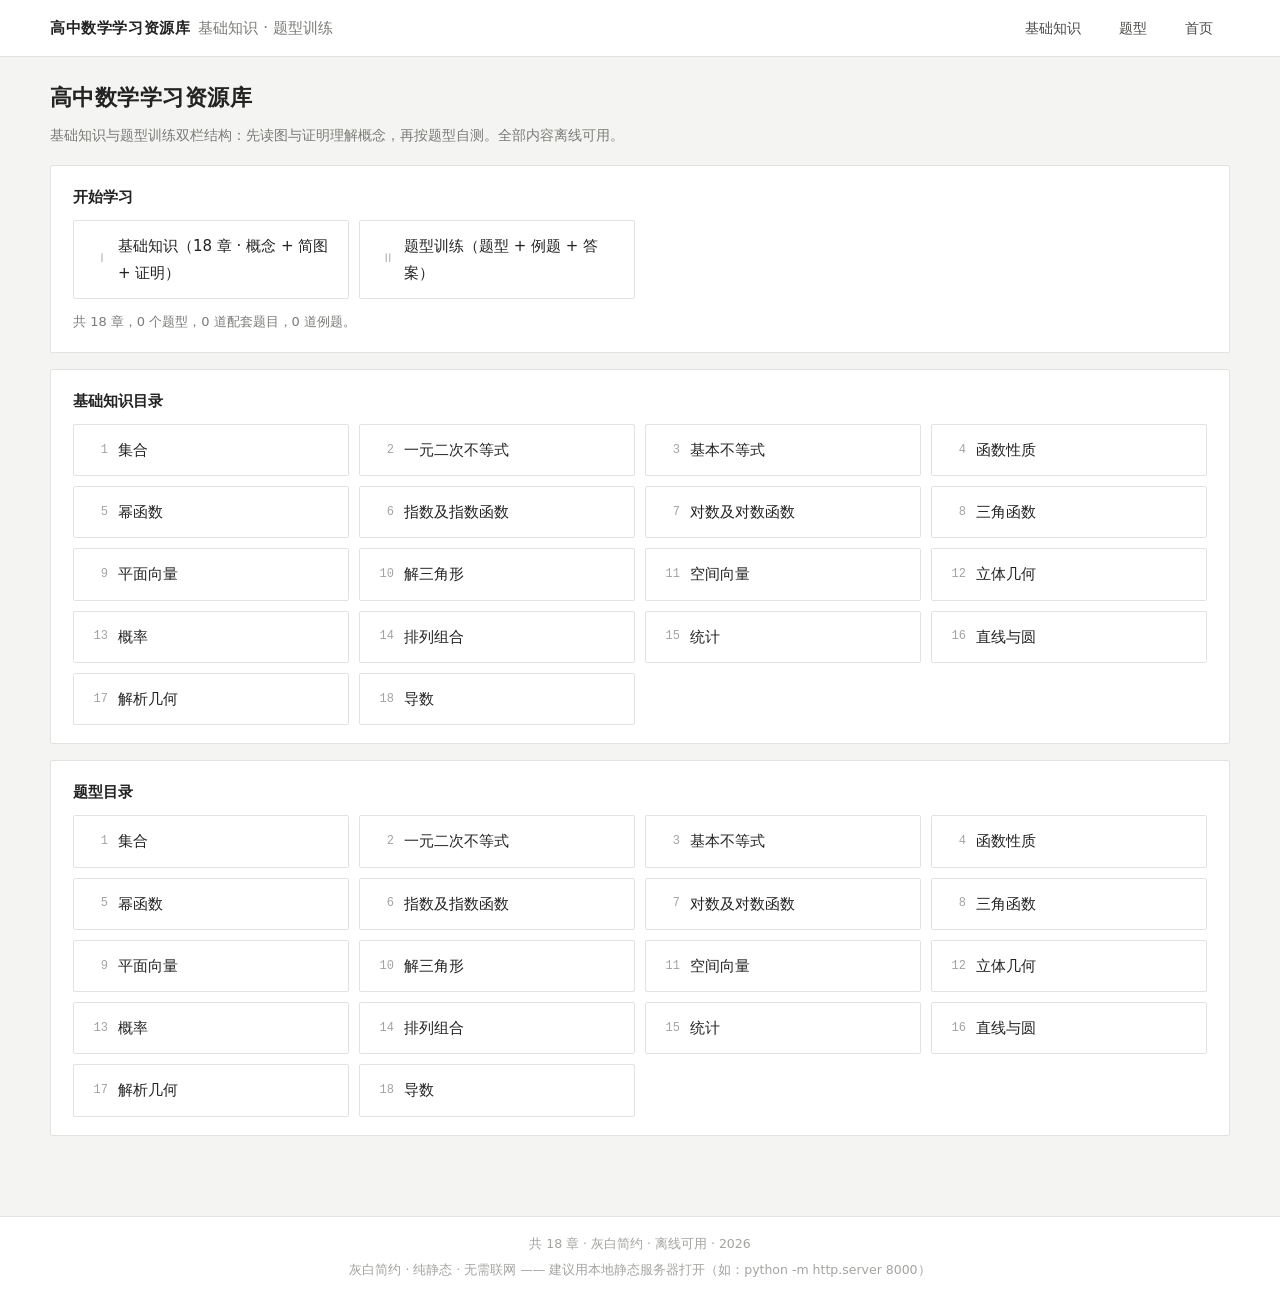
==== index.html @ 07bdcdfe "发布高中数学学习资源库静态站点 纯静态、零依赖，使用 hash 路由与相对路径，适配 GitHub Pages 与移动端。  Co-Authored-By: Claude Opus 5 (1M con" ====
<!DOCTYPE html>
<html lang="zh-CN">
<head>
<meta charset="utf-8">
<meta name="viewport" content="width=device-width, initial-scale=1">
<title>高中数学学习资源库</title>
<meta name="description" content="高中数学基础知识与题型训练资源库：概念梳理、辅助简图、证明推导、题型配套练习与解析。离线可用。">
<link rel="stylesheet" href="css/styles.css">
<link rel="stylesheet" href="css/math.css">
</head>
<body>

<header class="site-header">
  <div class="site-header__inner">
    <div class="brand">高中数学学习资源库<span id="brand-sub">基础知识 · 题型训练</span></div>
    <nav class="main-nav">
      <a id="nav-knowledge" href="#/knowledge">基础知识</a>
      <a id="nav-types" href="#/types">题型</a>
      <a href="#/">首页</a>
    </nav>
  </div>
</header>

<div class="layout" id="layout">
  <aside class="sidebar" id="sidebar" hidden></aside>
  <main class="content" id="main" aria-live="polite"></main>
</div>

<footer class="site-footer">
  <span id="footer-note">高中数学学习资源库</span>
  <div style="margin-top:4px">灰白简约 · 纯静态 · 无需联网 —— 建议用本地静态服务器打开（如：python -m http.server 8000）</div>
</footer>

<!-- 1) 数据注册中心 + 章节目录 -->
<script src="js/data/manifest.js"></script>
<!-- 2) 核心程序 -->
<script src="js/math.js"></script>
<script src="js/illustrations.js"></script>
<script src="js/illustrations-data.js"></script>
<script src="js/app.js"></script>
<!-- 3) 章节内容文件（js/data/k-*.js 与 t-*.js）由 app.js 按需动态加载 -->

</body>
</html>
---- css/styles.css ----
/* ===========================================================
   学习网站构建 · 高中数学学习资源库
   styles.css —— 简约灰白主题
   =========================================================== */

:root {
  --bg: #f4f4f2;
  --surface: #ffffff;
  --surface-2: #fafaf8;
  --line: #e2e2df;
  --line-strong: #cfcfca;
  --ink: #232323;
  --ink-2: #4a4a48;
  --ink-3: #7b7b78;
  --ink-4: #a3a3a0;
  --accent: #3f3f3d;
  --ok: #3f6b52;
  --warn: #8a6d3b;
  --bad: #8c4a42;
  --radius: 2px;
  --font: "Segoe UI", "Microsoft YaHei", "PingFang SC", "Hiragino Sans GB", system-ui, sans-serif;
  --math-font: "Cambria Math", "Latin Modern Math", "STIX Two Math", "Times New Roman", "Cambria", serif;
  --mono: "Cascadia Mono", Consolas, "Courier New", monospace;
}

* { box-sizing: border-box; }

html, body { height: 100%; }

body {
  margin: 0;
  background: var(--bg);
  color: var(--ink);
  font-family: var(--font);
  font-size: 15px;
  line-height: 1.75;
  -webkit-font-smoothing: antialiased;
}

a { color: var(--accent); text-decoration: none; }
a:hover { text-decoration: underline; }

/* ---------- 页头 ---------- */
.site-header {
  background: var(--surface);
  border-bottom: 1px solid var(--line);
  position: sticky;
  top: 0;
  z-index: 20;
}
.site-header__inner {
  max-width: 1220px;
  margin: 0 auto;
  padding: 0 20px;
  height: 56px;
  display: flex;
  align-items: center;
  gap: 26px;
}
.brand {
  font-size: 15px;
  font-weight: 600;
  letter-spacing: .04em;
  color: var(--ink);
  white-space: nowrap;
}
.brand span { color: var(--ink-3); font-weight: 400; margin-left: 8px; letter-spacing: 0; }
.main-nav { display: flex; gap: 4px; margin-left: auto; }
.main-nav a {
  padding: 6px 16px;
  border: 1px solid transparent;
  border-radius: var(--radius);
  color: var(--ink-2);
  font-size: 14px;
  text-decoration: none;
  transition: background .12s, color .12s, border-color .12s;
}
.main-nav a:hover { background: var(--surface-2); text-decoration: none; }
.main-nav a.is-active {
  color: var(--ink);
  font-weight: 600;
  border-color: var(--line-strong);
  background: var(--surface-2);
}

/* ---------- 布局 ---------- */
.layout {
  max-width: 1220px;
  margin: 0 auto;
  padding: 22px 20px 64px;
  display: grid;
  grid-template-columns: 232px minmax(0, 1fr);
  gap: 26px;
  align-items: start;
}
.layout--full { grid-template-columns: minmax(0, 1fr); }
.layout--full .sidebar { display: none; }

/* ---------- 侧栏 ---------- */
.sidebar {
  position: sticky;
  top: 78px;
  max-height: calc(100vh - 100px);
  overflow-y: auto;
  background: var(--surface);
  border: 1px solid var(--line);
  border-radius: var(--radius);
  padding: 14px 0;
}
.sidebar__title {
  font-size: 12px;
  letter-spacing: .12em;
  color: var(--ink-4);
  padding: 0 16px 8px;
  text-transform: uppercase;
}
.sidebar__list { list-style: none; margin: 0; padding: 0; }
.sidebar__list a {
  display: flex;
  gap: 8px;
  padding: 6px 16px;
  color: var(--ink-2);
  font-size: 13.5px;
  border-left: 2px solid transparent;
  text-decoration: none;
}
.sidebar__list a:hover { background: var(--surface-2); text-decoration: none; }
.sidebar__list a.is-active {
  color: var(--ink);
  font-weight: 600;
  border-left-color: var(--accent);
  background: var(--surface-2);
}
.sidebar__num {
  color: var(--ink-4);
  font-family: var(--mono);
  font-size: 12px;
  min-width: 18px;
  text-align: right;
}
.sidebar__group {
  padding: 14px 16px 4px;
  font-size: 11.5px;
  letter-spacing: .1em;
  color: var(--ink-4);
  border-top: 1px solid var(--line);
  margin-top: 8px;
}
.sidebar__group:first-child { border-top: 0; margin-top: 0; }

/* ---------- 内容区 ---------- */
.content { min-width: 0; }
.page-head { margin-bottom: 18px; }
.page-head h1 {
  font-size: 22px;
  font-weight: 600;
  margin: 0 0 6px;
  letter-spacing: .02em;
}
.page-head p { margin: 0; color: var(--ink-3); font-size: 13.5px; }

.card {
  background: var(--surface);
  border: 1px solid var(--line);
  border-radius: var(--radius);
  padding: 18px 22px;
  margin-bottom: 16px;
}
.card__head {
  display: flex;
  align-items: baseline;
  gap: 10px;
  margin: 0 0 10px;
}
.card__head h2, .card__head h3 {
  font-size: 15px;
  font-weight: 600;
  margin: 0;
}
.card__head .tag { margin-left: auto; }

.sub-title {
  font-size: 13px;
  font-weight: 600;
  color: var(--ink-2);
  margin: 18px 0 6px;
  padding-bottom: 4px;
  border-bottom: 1px solid var(--line);
}
.sub-title:first-child { margin-top: 0; }

.tag {
  display: inline-block;
  font-size: 11.5px;
  color: var(--ink-3);
  border: 1px solid var(--line);
  border-radius: var(--radius);
  padding: 0 7px;
  line-height: 18px;
  white-space: nowrap;
  background: var(--surface-2);
}
.tag--ok { color: var(--ok); border-color: #cfdcd4; background: #f4f8f5; }
.tag--warn { color: var(--warn); border-color: #e0d8c4; background: #faf7f0; }
.tag--bad { color: var(--bad); border-color: #e0ccc9; background: #faf3f2; }

/* ---------- 文本与公式 ---------- */
.content p { margin: 0 0 8px; }
.content ul, .content ol { margin: 6px 0 10px; padding-left: 20px; }
.content li { margin: 3px 0; }
.muted { color: var(--ink-3); }
.small { font-size: 13px; }
.mono { font-family: var(--mono); }
b, strong { font-weight: 600; }

math { font-family: var(--math-font); font-size: 1.06em; }
math.math-block { display: block; margin: 10px 0; text-align: center; }
.mtable-host math { font-size: 1.02em; }

/* ---------- 折叠块 ---------- */
details.block {
  border: 1px solid var(--line);
  border-radius: var(--radius);
  background: var(--surface);
  margin: 10px 0;
  overflow: hidden;
}
details.block > summary {
  cursor: pointer;
  padding: 8px 14px;
  font-size: 13.5px;
  color: var(--ink-2);
  background: var(--surface-2);
  list-style: none;
  display: flex;
  align-items: center;
  gap: 8px;
  user-select: none;
}
details.block > summary::-webkit-details-marker { display: none; }
details.block > summary::before {
  content: "▸";
  color: var(--ink-4);
  font-size: 11px;
  transition: transform .12s;
}
details.block[open] > summary::before { transform: rotate(90deg); }
details.block > summary:hover { color: var(--ink); }
details.block .block__body { padding: 12px 16px; border-top: 1px solid var(--line); }

/* ---------- 证明 ---------- */
.proof { border-left: 2px solid var(--line-strong); padding-left: 14px; margin: 10px 0; }
.proof__title { font-size: 13px; font-weight: 600; color: var(--ink-2); margin-bottom: 4px; }
.proof__steps { margin: 0; padding-left: 20px; }
.proof__steps li { margin: 4px 0; }
.proof__qed { text-align: right; color: var(--ink-3); font-size: 13px; }

/* ---------- 图（SVG 简图） ---------- */
figure.fig {
  margin: 14px 0;
  border: 1px solid var(--line);
  border-radius: var(--radius);
  background: var(--surface-2);
  padding: 12px;
}
figure.fig svg { display: block; width: 100%; height: auto; max-width: 520px; margin: 0 auto; background: transparent; }
figure.fig figcaption {
  font-size: 12.5px;
  color: var(--ink-3);
  text-align: center;
  margin-top: 8px;
  line-height: 1.6;
}
.fig-grid { display: grid; grid-template-columns: repeat(auto-fit, minmax(230px, 1fr)); gap: 12px; }
.fig-grid figure.fig { margin: 0; }

/* SVG 内部样式 */
.fig svg text { font-family: var(--font); font-size: 12px; fill: var(--ink-2); }
.fig svg .ax { stroke: #b9b9b4; stroke-width: 1; }
.fig svg .grid { stroke: #ececea; stroke-width: 1; }
.fig svg .curve { fill: none; stroke: #3a3a38; stroke-width: 1.8; }
.fig svg .curve--soft { stroke: #9a9a96; stroke-width: 1.3; stroke-dasharray: 4 4; }
.fig svg .fill-soft { fill: #e8e8e4; stroke: none; }
.fig svg .pt { fill: #ffffff; stroke: #3a3a38; stroke-width: 1.4; }
.fig svg .pt--solid { fill: #3a3a38; }
.fig svg .hl { stroke: #6b6b66; stroke-width: 1.2; stroke-dasharray: 3 3; }
.fig svg .lbl { fill: var(--ink); font-size: 12.5px; }
.fig svg .lbl--sm { font-size: 11px; fill: var(--ink-3); }
.fig svg .shape { fill: #f0f0ec; stroke: #4a4a48; stroke-width: 1.4; }
.fig svg .shape--dark { fill: #dedad4; stroke: #4a4a48; stroke-width: 1.4; }
.fig svg .arc { fill: none; stroke: #6b6b66; stroke-width: 1.3; }
.fig svg .vec { stroke: #3a3a38; stroke-width: 1.6; }

/* ---------- 题型列表（主界面） ---------- */
.type-list { display: grid; grid-template-columns: repeat(auto-fill, minmax(320px, 1fr)); gap: 14px; }
.type-card {
  background: var(--surface);
  border: 1px solid var(--line);
  border-radius: var(--radius);
  padding: 16px 18px;
  display: flex;
  flex-direction: column;
  gap: 8px;
}
.type-card__head { display: flex; align-items: baseline; gap: 8px; }
.type-card__idx { font-family: var(--mono); font-size: 12px; color: var(--ink-4); }
.type-card__name { font-size: 15px; font-weight: 600; }
.type-card__desc { color: var(--ink-2); font-size: 13.5px; }
.type-card__meta { display: flex; flex-wrap: wrap; gap: 6px; align-items: center; }
.type-card__actions { margin-top: auto; display: flex; gap: 12px; padding-top: 4px; }
.type-card__actions a { font-size: 13.5px; }

.chip-row { display: flex; flex-wrap: wrap; gap: 6px; margin: 6px 0 0; }
.chip {
  font-size: 12.5px;
  color: var(--ink-2);
  background: var(--surface-2);
  border: 1px solid var(--line);
  border-radius: var(--radius);
  padding: 2px 9px;
  cursor: pointer;
}
.chip:hover { border-color: var(--line-strong); color: var(--ink); }
.chip.is-active { background: var(--accent); border-color: var(--accent); color: #fff; }

/* ---------- 按钮 ---------- */
.btn {
  font-family: inherit;
  font-size: 13px;
  color: var(--ink-2);
  background: var(--surface);
  border: 1px solid var(--line-strong);
  border-radius: var(--radius);
  padding: 4px 12px;
  cursor: pointer;
  transition: background .12s, color .12s;
}
.btn:hover { background: var(--surface-2); color: var(--ink); }
.btn--primary { background: var(--accent); border-color: var(--accent); color: #fff; }
.btn--primary:hover { background: #2c2c2a; color: #fff; }
.btn:disabled { opacity: .5; cursor: default; }
.btn-row { display: flex; flex-wrap: wrap; gap: 8px; align-items: center; margin-top: 10px; }

/* ---------- 题目 ---------- */
.q-list { counter-reset: q; }
.q {
  border-top: 1px solid var(--line);
  padding: 16px 0 4px;
}
.q:first-child { border-top: 0; padding-top: 4px; }
.q__head { display: flex; align-items: baseline; gap: 8px; flex-wrap: wrap; }
.q__no { font-weight: 600; font-size: 14px; }
.q__stem { margin: 6px 0 8px; }
.q__opts { list-style: none; margin: 0 0 8px; padding: 0; display: grid; gap: 4px; }
.q__opts li { display: flex; gap: 8px; }
.q__opts .opt-key { font-family: var(--mono); color: var(--ink-3); }
.blank {
  font-family: var(--mono);
  font-size: 14px;
  color: var(--ink);
  border: 0;
  border-bottom: 1px solid var(--line-strong);
  background: transparent;
  padding: 2px 4px;
  width: 170px;
  outline: none;
}
.blank:focus { border-bottom-color: var(--accent); }
.blank.is-blank {
  display: inline-block;
  width: 62px;
  color: var(--ink-3);
  text-align: center;
  vertical-align: baseline;
}
.blank.is-ok { border-bottom-color: var(--ok); color: var(--ok); }
.blank.is-bad { border-bottom-color: var(--bad); color: var(--bad); }
textarea.answer-input {
  width: 100%;
  min-height: 78px;
  font-family: inherit;
  font-size: 14px;
  line-height: 1.7;
  color: var(--ink);
  background: var(--surface-2);
  border: 1px solid var(--line);
  border-radius: var(--radius);
  padding: 8px 10px;
  resize: vertical;
  outline: none;
}
textarea.answer-input:focus { border-color: var(--line-strong); background: #fff; }
.feedback { font-size: 13px; margin-top: 6px; min-height: 20px; }
.feedback.is-ok { color: var(--ok); }
.feedback.is-bad { color: var(--bad); }
.q__tools { display: flex; gap: 8px; align-items: center; flex-wrap: wrap; }
.q__status { font-size: 12px; color: var(--ink-4); }
.q.is-done .q__no::after { content: " ✓"; color: var(--ok); font-size: 12px; }

details.solution { margin-top: 8px; }
details.solution > summary {
  cursor: pointer;
  font-size: 13px;
  color: var(--ink-2);
  padding: 4px 0;
  list-style: none;
}
details.solution > summary::-webkit-details-marker { display: none; }
details.solution > summary::before { content: "答案与解析 ▸ "; color: var(--ink-4); font-size: 12px; }
details.solution[open] > summary::before { content: "答案与解析 ▾ "; }
details.solution .solution__body {
  border-left: 2px solid var(--line);
  padding: 4px 0 4px 12px;
  margin: 4px 0 8px;
  font-size: 14px;
}
.answer-line { margin: 0 0 6px; }
.answer-line .k { color: var(--ink-3); margin-right: 6px; }

/* ---------- 例题 / 答案 副界面 ---------- */
.subtabs { display: flex; gap: 4px; border-bottom: 1px solid var(--line); margin-bottom: 16px; }
.subtabs a {
  padding: 8px 16px;
  font-size: 14px;
  color: var(--ink-3);
  border: 1px solid transparent;
  border-bottom: 2px solid transparent;
  margin-bottom: -1px;
  text-decoration: none;
}
.subtabs a:hover { color: var(--ink); text-decoration: none; }
.subtabs a.is-active { color: var(--ink); font-weight: 600; border-bottom-color: var(--accent); }

.ex { border-top: 1px solid var(--line); padding: 16px 0; }
.ex:first-of-type { border-top: 0; padding-top: 4px; }
.ex__head { display: flex; gap: 8px; align-items: baseline; flex-wrap: wrap; }
.ex__no { font-weight: 600; }
.ex__body { margin-top: 6px; }

/* ---------- 表格 ---------- */
table.tbl {
  width: 100%;
  border-collapse: collapse;
  font-size: 13.5px;
  margin: 10px 0;
}
table.tbl th, table.tbl td {
  border: 1px solid var(--line);
  padding: 6px 10px;
  text-align: left;
  vertical-align: top;
}
table.tbl th { background: var(--surface-2); font-weight: 600; }

/* ---------- 进度条 ---------- */
.progress { display: flex; align-items: center; gap: 10px; font-size: 12.5px; color: var(--ink-3); }
.progress__bar { flex: 1; height: 4px; background: var(--line); border-radius: 2px; overflow: hidden; min-width: 80px; }
.progress__bar i { display: block; height: 100%; background: var(--ink-3); width: 0; transition: width .2s; }

/* ---------- 目录页 ---------- */
.toc-grid { display: grid; grid-template-columns: repeat(auto-fill, minmax(250px, 1fr)); gap: 10px; }
.toc-grid a {
  display: flex;
  gap: 10px;
  background: var(--surface);
  border: 1px solid var(--line);
  border-radius: var(--radius);
  padding: 12px 14px;
  color: var(--ink);
  text-decoration: none;
  align-items: center;
}
.toc-grid a:hover { border-color: var(--line-strong); text-decoration: none; }
.toc-grid .sidebar__num { min-width: 20px; }

/* ---------- 页脚 ---------- */
.site-footer {
  border-top: 1px solid var(--line);
  background: var(--surface);
  color: var(--ink-4);
  font-size: 12.5px;
  padding: 16px 20px;
  text-align: center;
}
.site-footer a { color: var(--ink-3); }

/* ---------- 提示条 ---------- */
.notice {
  border: 1px solid var(--line);
  border-left: 2px solid var(--line-strong);
  background: var(--surface-2);
  padding: 10px 14px;
  font-size: 13px;
  color: var(--ink-2);
  border-radius: var(--radius);
  margin-bottom: 14px;
}
.notice--err { border-left-color: var(--bad); color: var(--bad); background: #faf3f2; }

/* ---------- 响应式 ---------- */
@media (max-width: 900px) {
  .layout { grid-template-columns: minmax(0, 1fr); padding-top: 14px; }
  .sidebar { position: static; max-height: none; order: 2; }
  .content { order: 1; }
  .site-header__inner { gap: 12px; }
  .brand span { display: none; }
}
@media (max-width: 560px) {
  body { font-size: 14.5px; }
  .card { padding: 14px; }
  .type-list { grid-template-columns: 1fr; }
  .main-nav a { padding: 6px 10px; font-size: 13px; }
  .blank { width: 120px; }
}

@media print {
  .site-header, .sidebar, .subtabs, .btn, .site-footer { display: none !important; }
  .layout { display: block; }
  details.solution, details.block { display: block; }
  details.solution[open] > summary::before { content: "答案与解析 "; }
}
---- css/math.css ----
/* ===========================================================
   math.css —— 数学排版层
   公式使用浏览器原生 MathML 排版（Chromium 109+ / Firefox / Safari 均支持）。
   本文件只负责：字体、行高、块级公式间距、小屏适配与兜底提示。
   =========================================================== */

math {
  font-family: "Cambria Math", "Latin Modern Math", "STIX Two Math", "Times New Roman", "Cambria", "Songti SC", "SimSun", serif;
  font-size: 1.05em;
  line-height: 1.2;
  display: inline-block;
  vertical-align: -0.18em;
}

math[display="block"] {
  display: block;
  margin: 12px auto;
  text-align: center;
  vertical-align: baseline;
  font-size: 1.1em;
  overflow-x: auto;
  overflow-y: hidden;
  max-width: 100%;
}

/* 分数、根式、上下限的可读性 */
math mfrac { padding: 0 .12em; }
math msqrt, math mroot { padding: 0 .08em; }
math munder > mi, math mover > mi, math munderover > mi { font-style: normal; }
math mtable { margin: 2px 0; }
math mtext { font-family: "Segoe UI", "Microsoft YaHei", system-ui, sans-serif; font-size: .95em; }
math mi { font-style: italic; }
math mi[mathvariant="normal"] { font-style: normal; }

/* 公式在行内不换行、过长时可横向滚动 */
.content p math, .content li math:not([display="block"]) { max-width: 100%; }

/* 不支持 MathML 的旧内核兜底：仍是可读的文本 */
@supports not (math-style: normal) {
  math { font-family: var(--math-font); white-space: nowrap; }
}

/* 打印 */
@media print {
  math[display="block"] { overflow: visible; }
}
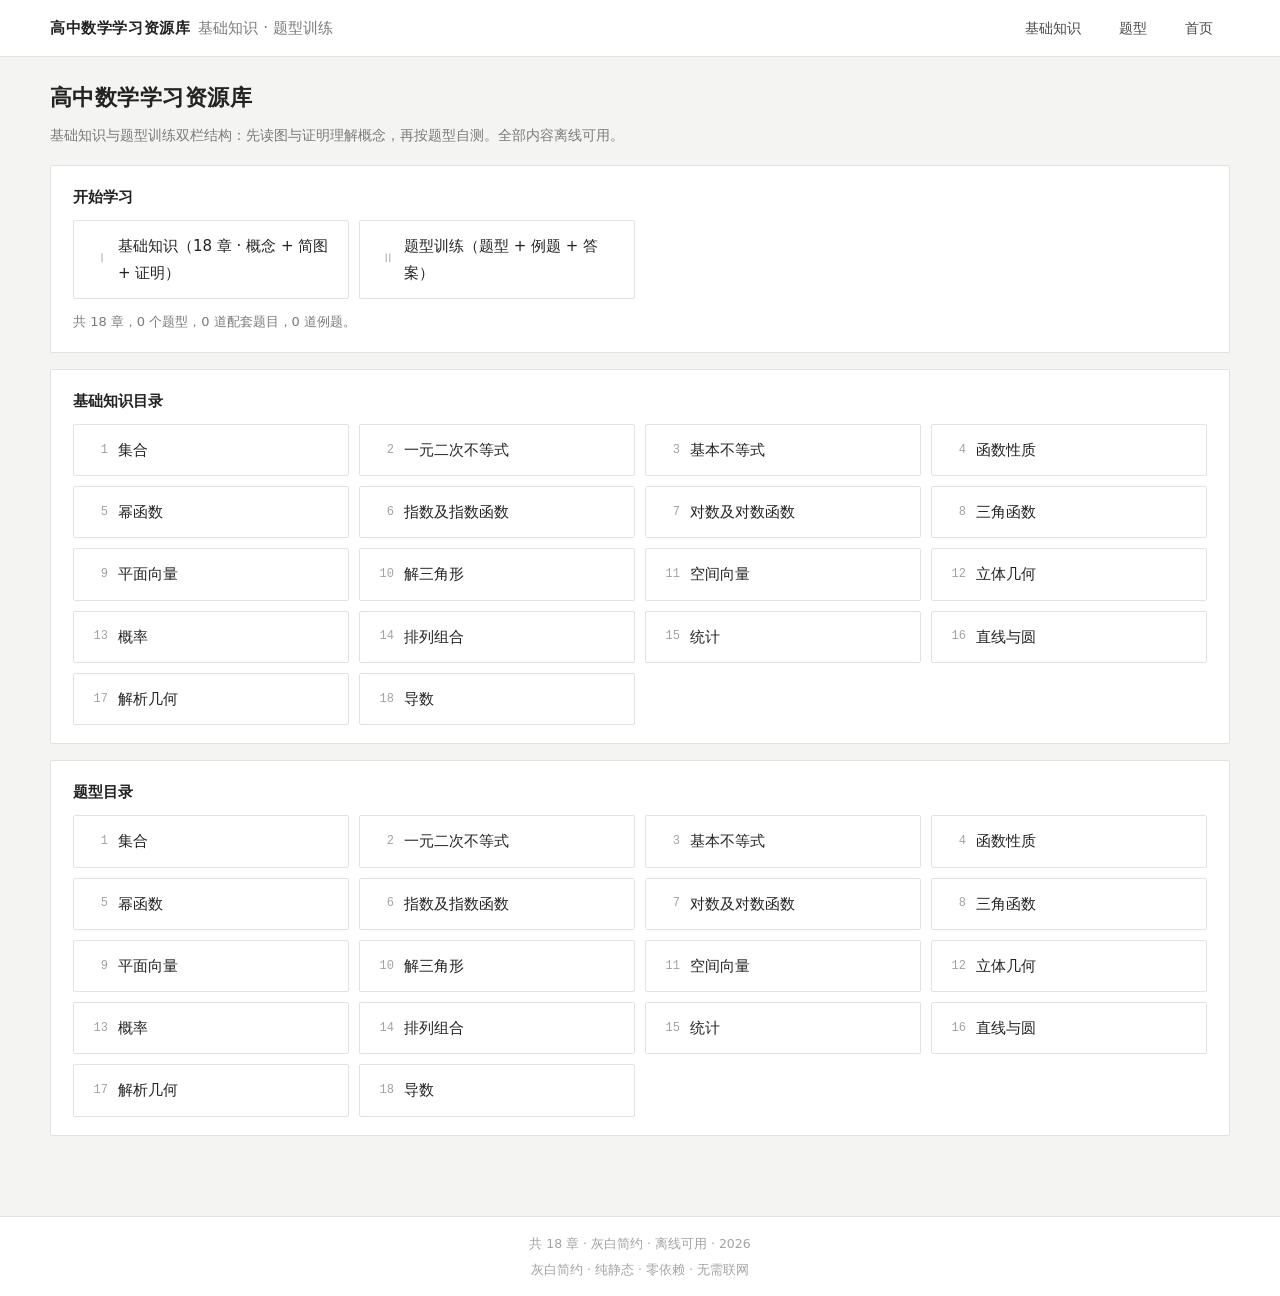
==== commit bf1c9820: "页脚移除本地服务器提示，改为零依赖说明 Co-Authored-By: Claude Opus 5 (1M context) <noreply@anthropic.com>" ====
--- a/index.html
+++ b/index.html
@@ -28,7 +28,7 @@
 
 <footer class="site-footer">
   <span id="footer-note">高中数学学习资源库</span>
-  <div style="margin-top:4px">灰白简约 · 纯静态 · 无需联网 —— 建议用本地静态服务器打开（如：python -m http.server 8000）</div>
+  <div style="margin-top:4px">灰白简约 · 纯静态 · 零依赖 · 无需联网</div>
 </footer>
 
 <!-- 1) 数据注册中心 + 章节目录 -->
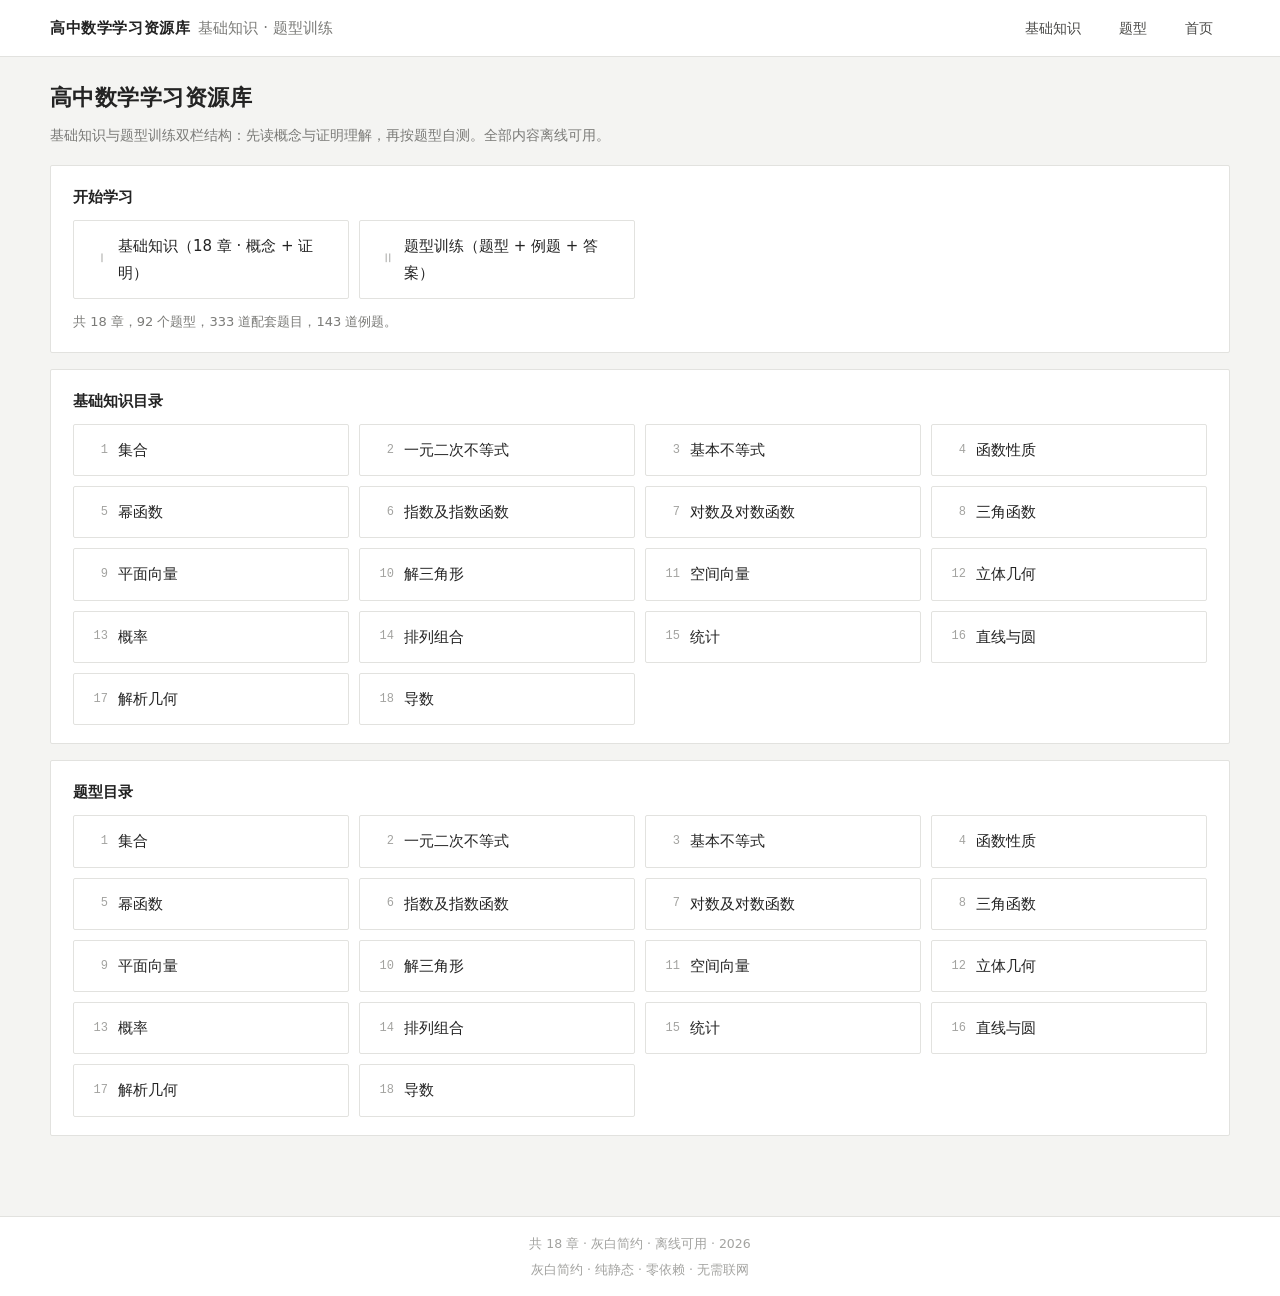
==== commit 01a8a88d: "删除全部简图并修复首页统计 1. 删除所有简图相关文件与代码：    - 删除 js/data/fig-*.js（18 个）、js/illustrations.js、js/illustrations-" ====
--- a/index.html
+++ b/index.html
@@ -4,7 +4,7 @@
 <meta charset="utf-8">
 <meta name="viewport" content="width=device-width, initial-scale=1">
 <title>高中数学学习资源库</title>
-<meta name="description" content="高中数学基础知识与题型训练资源库：概念梳理、辅助简图、证明推导、题型配套练习与解析。离线可用。">
+<meta name="description" content="高中数学基础知识与题型训练资源库：概念梳理、证明推导、题型配套练习与解析。离线可用。">
 <link rel="stylesheet" href="css/styles.css">
 <link rel="stylesheet" href="css/math.css">
 </head>
@@ -35,8 +35,6 @@
 <script src="js/data/manifest.js"></script>
 <!-- 2) 核心程序 -->
 <script src="js/math.js"></script>
-<script src="js/illustrations.js"></script>
-<script src="js/illustrations-data.js"></script>
 <script src="js/app.js"></script>
 <!-- 3) 章节内容文件（js/data/k-*.js 与 t-*.js）由 app.js 按需动态加载 -->
 
--- a/css/styles.css
+++ b/css/styles.css
@@ -255,42 +255,6 @@
 .proof__steps li { margin: 4px 0; }
 .proof__qed { text-align: right; color: var(--ink-3); font-size: 13px; }
 
-/* ---------- 图（SVG 简图） ---------- */
-figure.fig {
-  margin: 14px 0;
-  border: 1px solid var(--line);
-  border-radius: var(--radius);
-  background: var(--surface-2);
-  padding: 12px;
-}
-figure.fig svg { display: block; width: 100%; height: auto; max-width: 520px; margin: 0 auto; background: transparent; }
-figure.fig figcaption {
-  font-size: 12.5px;
-  color: var(--ink-3);
-  text-align: center;
-  margin-top: 8px;
-  line-height: 1.6;
-}
-.fig-grid { display: grid; grid-template-columns: repeat(auto-fit, minmax(230px, 1fr)); gap: 12px; }
-.fig-grid figure.fig { margin: 0; }
-
-/* SVG 内部样式 */
-.fig svg text { font-family: var(--font); font-size: 12px; fill: var(--ink-2); }
-.fig svg .ax { stroke: #b9b9b4; stroke-width: 1; }
-.fig svg .grid { stroke: #ececea; stroke-width: 1; }
-.fig svg .curve { fill: none; stroke: #3a3a38; stroke-width: 1.8; }
-.fig svg .curve--soft { stroke: #9a9a96; stroke-width: 1.3; stroke-dasharray: 4 4; }
-.fig svg .fill-soft { fill: #e8e8e4; stroke: none; }
-.fig svg .pt { fill: #ffffff; stroke: #3a3a38; stroke-width: 1.4; }
-.fig svg .pt--solid { fill: #3a3a38; }
-.fig svg .hl { stroke: #6b6b66; stroke-width: 1.2; stroke-dasharray: 3 3; }
-.fig svg .lbl { fill: var(--ink); font-size: 12.5px; }
-.fig svg .lbl--sm { font-size: 11px; fill: var(--ink-3); }
-.fig svg .shape { fill: #f0f0ec; stroke: #4a4a48; stroke-width: 1.4; }
-.fig svg .shape--dark { fill: #dedad4; stroke: #4a4a48; stroke-width: 1.4; }
-.fig svg .arc { fill: none; stroke: #6b6b66; stroke-width: 1.3; }
-.fig svg .vec { stroke: #3a3a38; stroke-width: 1.6; }
-
 /* ---------- 题型列表（主界面） ---------- */
 .type-list { display: grid; grid-template-columns: repeat(auto-fill, minmax(320px, 1fr)); gap: 14px; }
 .type-card {
